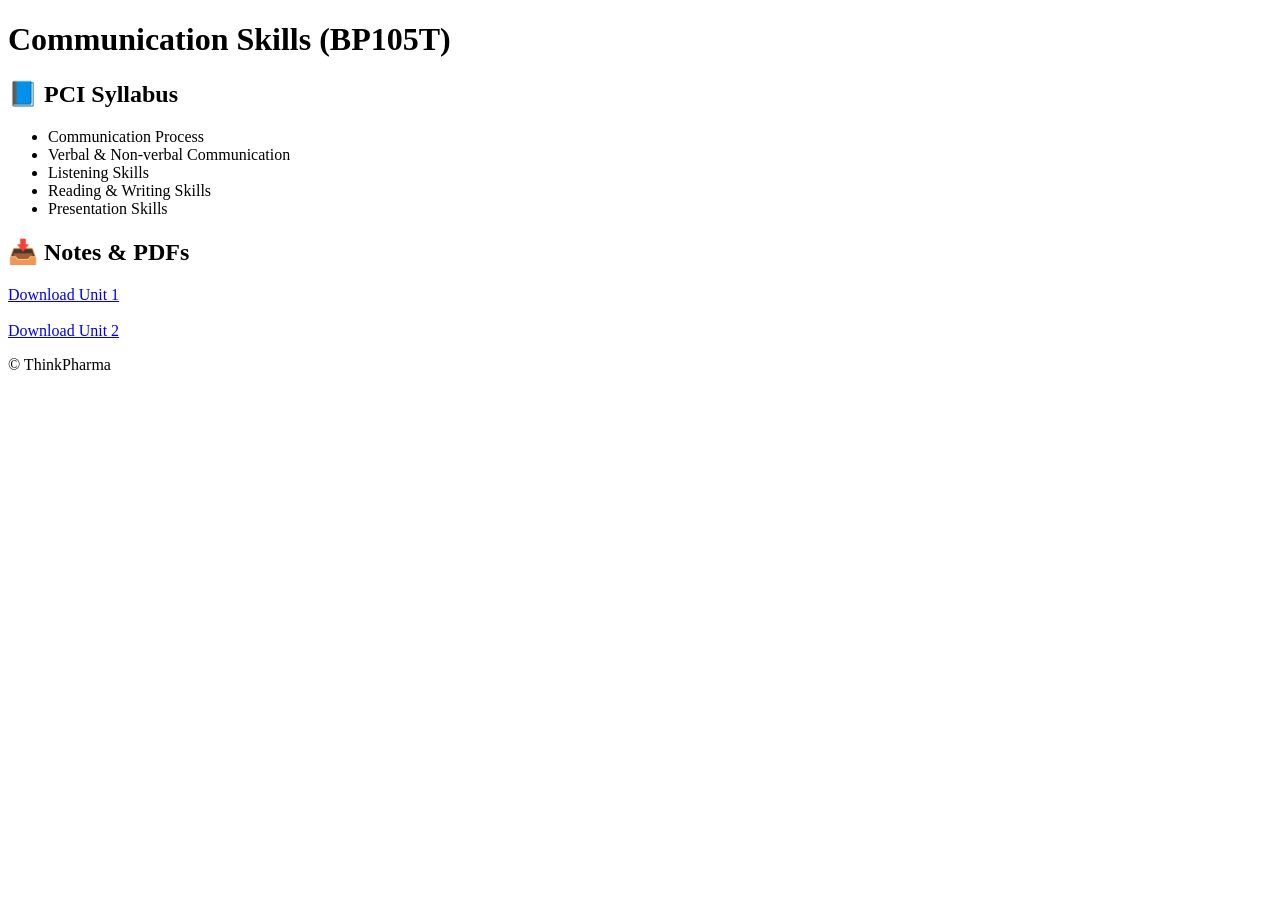
==== subjects/sem1/communication.html @ 3645be56 "Rename communication.html to subjects/sem1/communication.html" ====
<!DOCTYPE html>
<html>
<head>
    <title>Communication Skills - ThinkPharma</title>
    <link rel="stylesheet" href="style.css">
</head>
<body>

<header>
    <h1>Communication Skills (BP105T)</h1>
</header>

<section>
    <h2>📘 PCI Syllabus</h2>
    <ul>
        <li>Communication Process</li>
        <li>Verbal & Non-verbal Communication</li>
        <li>Listening Skills</li>
        <li>Reading & Writing Skills</li>
        <li>Presentation Skills</li>
    </ul>
</section>

<section>
    <h2>📥 Notes & PDFs</h2>
    <a href="notes/communication_unit1.pdf" target="_blank">Download Unit 1</a><br><br>
    <a href="notes/communication_unit2.pdf" target="_blank">Download Unit 2</a>
</section>

<footer>
    <p>© ThinkPharma</p>
</footer>

</body>
  </html>
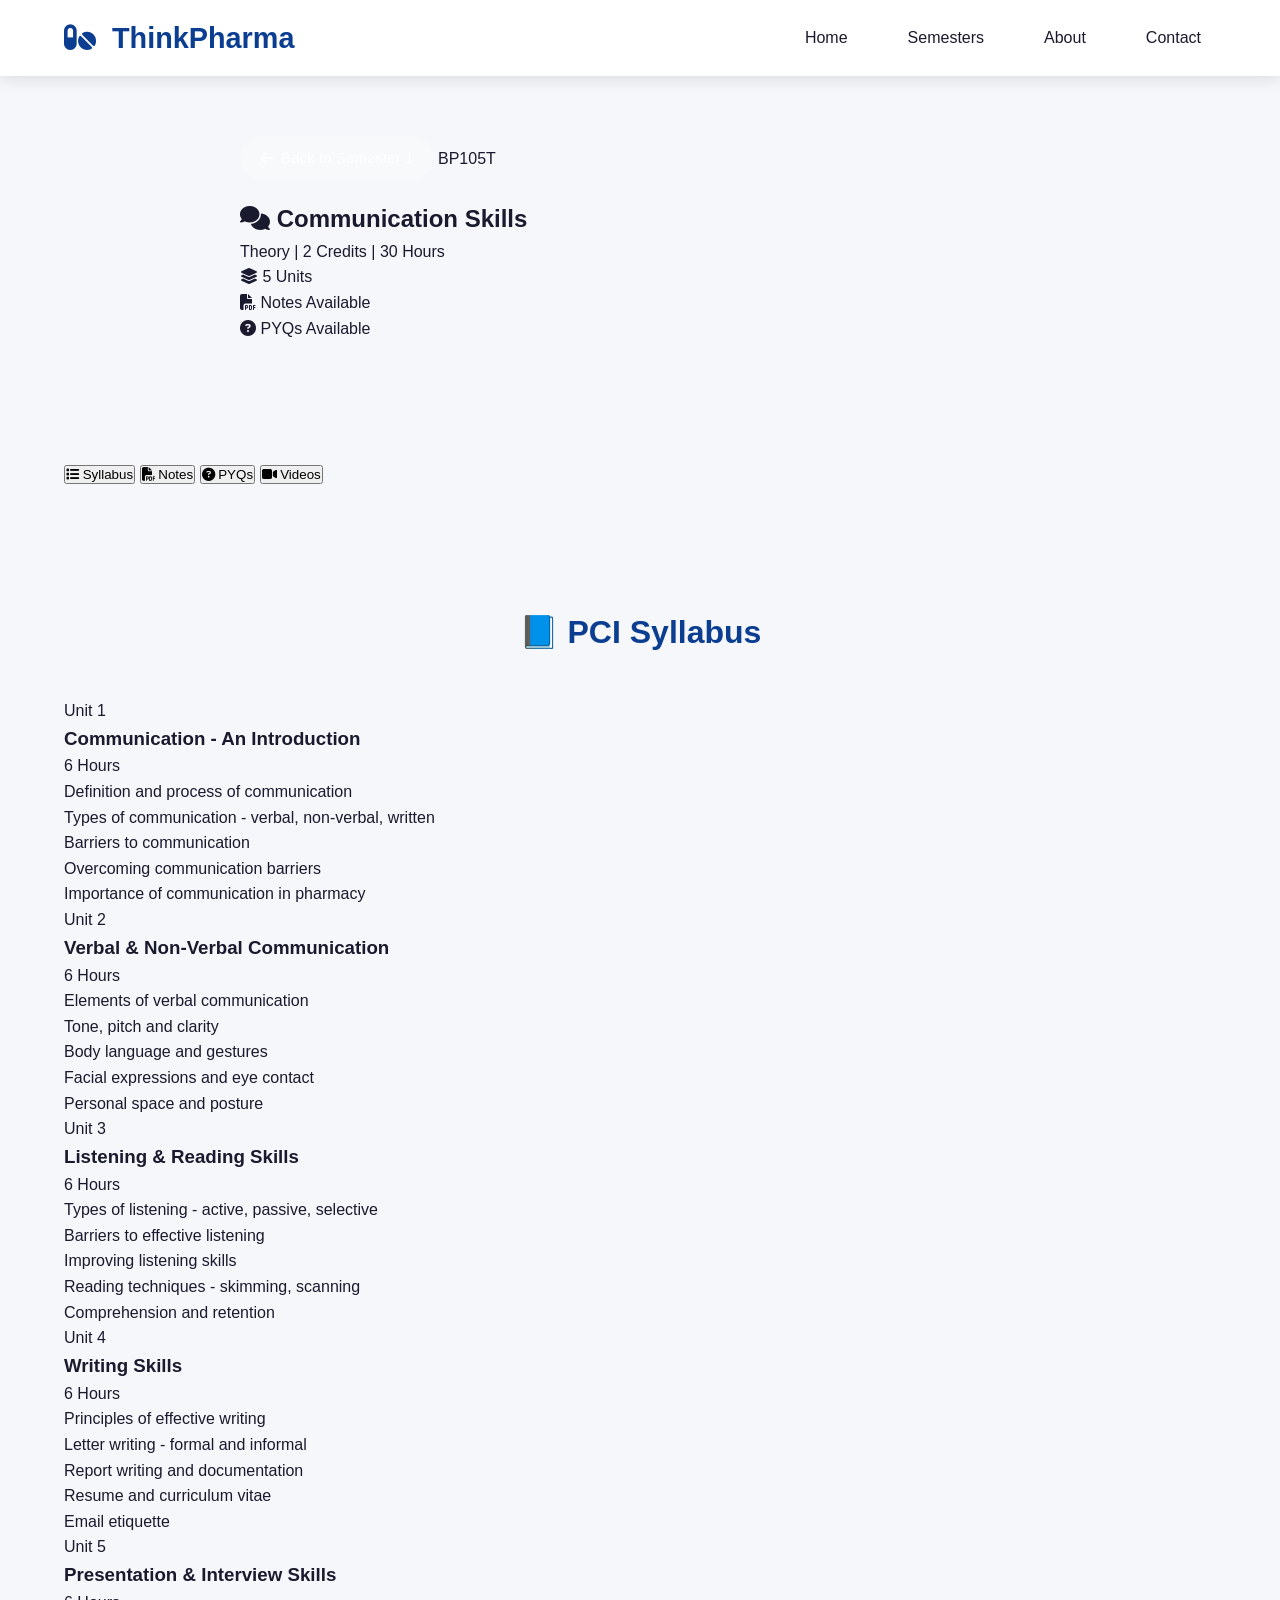
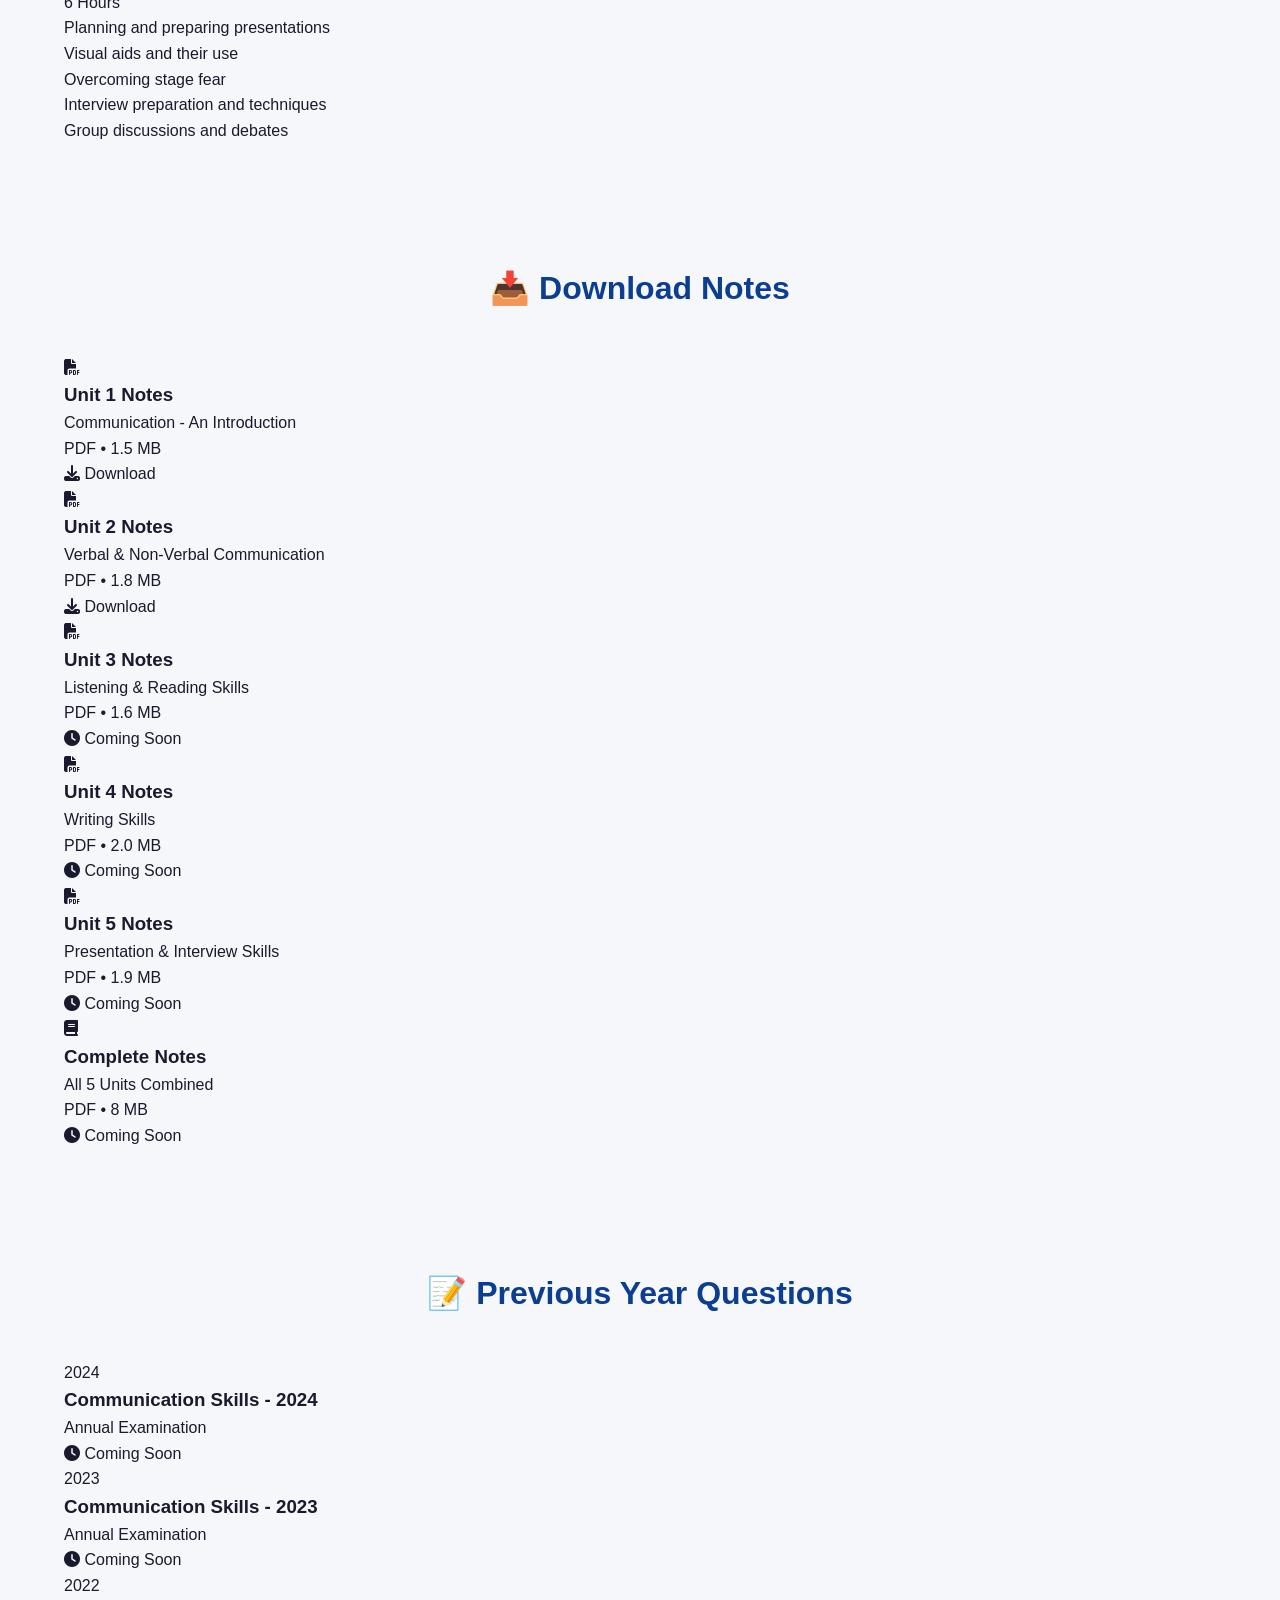
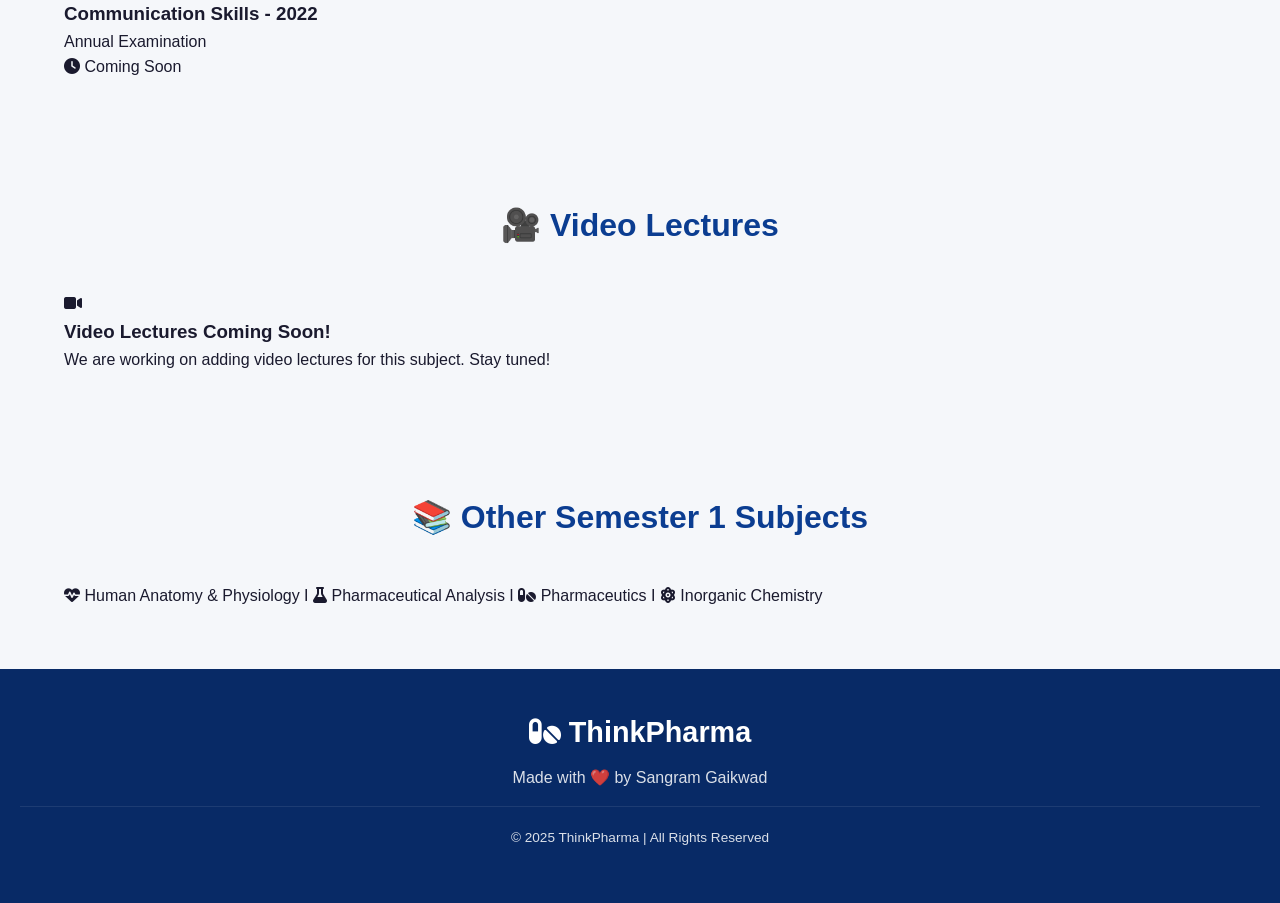
==== commit 4da93c28: "Update communication.html" ====
--- a/subjects/sem1/communication.html
+++ b/subjects/sem1/communication.html
@@ -1,35 +1,350 @@
 <!DOCTYPE html>
-<html>
+<html lang="en">
 <head>
+    <meta charset="UTF-8">
+    <meta name="viewport" content="width=device-width, initial-scale=1.0">
     <title>Communication Skills - ThinkPharma</title>
-    <link rel="stylesheet" href="style.css">
+    <link rel="stylesheet" href="../../style.css">
+    <link rel="stylesheet" href="https://cdnjs.cloudflare.com/ajax/libs/font-awesome/6.4.0/css/all.min.css">
 </head>
 <body>
 
-<header>
-    <h1>Communication Skills (BP105T)</h1>
-</header>
-
-<section>
-    <h2>📘 PCI Syllabus</h2>
-    <ul>
-        <li>Communication Process</li>
-        <li>Verbal & Non-verbal Communication</li>
-        <li>Listening Skills</li>
-        <li>Reading & Writing Skills</li>
-        <li>Presentation Skills</li>
-    </ul>
-</section>
-
-<section>
-    <h2>📥 Notes & PDFs</h2>
-    <a href="notes/communication_unit1.pdf" target="_blank">Download Unit 1</a><br><br>
-    <a href="notes/communication_unit2.pdf" target="_blank">Download Unit 2</a>
-</section>
-
-<footer>
-    <p>© ThinkPharma</p>
-</footer>
-
+    <!-- Navigation Bar -->
+    <nav class="navbar">
+        <div class="nav-brand">
+            <i class="fas fa-pills"></i> ThinkPharma
+        </div>
+        <ul class="nav-links">
+            <li><a href="../../index.html">Home</a></li>
+            <li><a href="../../index.html#semesters">Semesters</a></li>
+            <li><a href="../../index.html#about">About</a></li>
+            <li><a href="../../index.html#contact">Contact</a></li>
+        </ul>
+        <div class="hamburger">
+            <span></span>
+            <span></span>
+            <span></span>
+        </div>
+    </nav>
+
+    <!-- Subject Header -->
+    <section class="subject-header">
+        <div class="header-content">
+            <a href="../../semesters/sem1.html" class="back-btn">
+                <i class="fas fa-arrow-left"></i> Back to Semester 1
+            </a>
+            <span class="subject-badge">BP105T</span>
+            <h1><i class="fas fa-comments"></i> Communication Skills</h1>
+            <p>Theory | 2 Credits | 30 Hours</p>
+            
+            <div class="subject-meta">
+                <div class="meta-item">
+                    <i class="fas fa-layer-group"></i>
+                    <span>5 Units</span>
+                </div>
+                <div class="meta-item">
+                    <i class="fas fa-file-pdf"></i>
+                    <span>Notes Available</span>
+                </div>
+                <div class="meta-item">
+                    <i class="fas fa-question-circle"></i>
+                    <span>PYQs Available</span>
+                </div>
+            </div>
+        </div>
+    </section>
+
+    <!-- Quick Navigation Tabs -->
+    <section class="tabs-section">
+        <div class="tabs">
+            <button class="tab-btn active" onclick="showTab('syllabus')">
+                <i class="fas fa-list"></i> Syllabus
+            </button>
+            <button class="tab-btn" onclick="showTab('notes')">
+                <i class="fas fa-file-pdf"></i> Notes
+            </button>
+            <button class="tab-btn" onclick="showTab('pyqs')">
+                <i class="fas fa-question-circle"></i> PYQs
+            </button>
+            <button class="tab-btn" onclick="showTab('videos')">
+                <i class="fas fa-video"></i> Videos
+            </button>
+        </div>
+    </section>
+
+    <!-- Tab Content: Syllabus -->
+    <section class="tab-content" id="syllabus">
+        <h2>📘 PCI Syllabus</h2>
+        
+        <!-- Unit 1 -->
+        <div class="unit-card">
+            <div class="unit-header">
+                <span class="unit-number">Unit 1</span>
+                <h3>Communication - An Introduction</h3>
+                <span class="hours">6 Hours</span>
+            </div>
+            <div class="unit-content">
+                <ul>
+                    <li>Definition and process of communication</li>
+                    <li>Types of communication - verbal, non-verbal, written</li>
+                    <li>Barriers to communication</li>
+                    <li>Overcoming communication barriers</li>
+                    <li>Importance of communication in pharmacy</li>
+                </ul>
+            </div>
+        </div>
+
+        <!-- Unit 2 -->
+        <div class="unit-card">
+            <div class="unit-header">
+                <span class="unit-number">Unit 2</span>
+                <h3>Verbal & Non-Verbal Communication</h3>
+                <span class="hours">6 Hours</span>
+            </div>
+            <div class="unit-content">
+                <ul>
+                    <li>Elements of verbal communication</li>
+                    <li>Tone, pitch and clarity</li>
+                    <li>Body language and gestures</li>
+                    <li>Facial expressions and eye contact</li>
+                    <li>Personal space and posture</li>
+                </ul>
+            </div>
+        </div>
+
+        <!-- Unit 3 -->
+        <div class="unit-card">
+            <div class="unit-header">
+                <span class="unit-number">Unit 3</span>
+                <h3>Listening & Reading Skills</h3>
+                <span class="hours">6 Hours</span>
+            </div>
+            <div class="unit-content">
+                <ul>
+                    <li>Types of listening - active, passive, selective</li>
+                    <li>Barriers to effective listening</li>
+                    <li>Improving listening skills</li>
+                    <li>Reading techniques - skimming, scanning</li>
+                    <li>Comprehension and retention</li>
+                </ul>
+            </div>
+        </div>
+
+        <!-- Unit 4 -->
+        <div class="unit-card">
+            <div class="unit-header">
+                <span class="unit-number">Unit 4</span>
+                <h3>Writing Skills</h3>
+                <span class="hours">6 Hours</span>
+            </div>
+            <div class="unit-content">
+                <ul>
+                    <li>Principles of effective writing</li>
+                    <li>Letter writing - formal and informal</li>
+                    <li>Report writing and documentation</li>
+                    <li>Resume and curriculum vitae</li>
+                    <li>Email etiquette</li>
+                </ul>
+            </div>
+        </div>
+
+        <!-- Unit 5 -->
+        <div class="unit-card">
+            <div class="unit-header">
+                <span class="unit-number">Unit 5</span>
+                <h3>Presentation & Interview Skills</h3>
+                <span class="hours">6 Hours</span>
+            </div>
+            <div class="unit-content">
+                <ul>
+                    <li>Planning and preparing presentations</li>
+                    <li>Visual aids and their use</li>
+                    <li>Overcoming stage fear</li>
+                    <li>Interview preparation and techniques</li>
+                    <li>Group discussions and debates</li>
+                </ul>
+            </div>
+        </div>
+    </section>
+
+    <!-- Tab Content: Notes -->
+    <section class="tab-content hidden" id="notes">
+        <h2>📥 Download Notes</h2>
+        
+        <div class="notes-grid">
+            
+            <div class="note-card">
+                <div class="note-icon">
+                    <i class="fas fa-file-pdf"></i>
+                </div>
+                <div class="note-info">
+                    <h3>Unit 1 Notes</h3>
+                    <p>Communication - An Introduction</p>
+                    <span class="file-size">PDF • 1.5 MB</span>
+                </div>
+                <a href="../../notes/sem1/communication_unit1.pdf" target="_blank" class="download-btn">
+                    <i class="fas fa-download"></i> Download
+                </a>
+            </div>
+
+            <div class="note-card">
+                <div class="note-icon">
+                    <i class="fas fa-file-pdf"></i>
+                </div>
+                <div class="note-info">
+                    <h3>Unit 2 Notes</h3>
+                    <p>Verbal & Non-Verbal Communication</p>
+                    <span class="file-size">PDF • 1.8 MB</span>
+                </div>
+                <a href="../../notes/sem1/communication_unit2.pdf" target="_blank" class="download-btn">
+                    <i class="fas fa-download"></i> Download
+                </a>
+            </div>
+
+            <div class="note-card">
+                <div class="note-icon">
+                    <i class="fas fa-file-pdf"></i>
+                </div>
+                <div class="note-info">
+                    <h3>Unit 3 Notes</h3>
+                    <p>Listening & Reading Skills</p>
+                    <span class="file-size">PDF • 1.6 MB</span>
+                </div>
+                <a href="../../notes/sem1/communication_unit3.pdf" target="_blank" class="download-btn coming-soon-btn">
+                    <i class="fas fa-clock"></i> Coming Soon
+                </a>
+            </div>
+
+            <div class="note-card">
+                <div class="note-icon">
+                    <i class="fas fa-file-pdf"></i>
+                </div>
+                <div class="note-info">
+                    <h3>Unit 4 Notes</h3>
+                    <p>Writing Skills</p>
+                    <span class="file-size">PDF • 2.0 MB</span>
+                </div>
+                <a href="../../notes/sem1/communication_unit4.pdf" target="_blank" class="download-btn coming-soon-btn">
+                    <i class="fas fa-clock"></i> Coming Soon
+                </a>
+            </div>
+
+            <div class="note-card">
+                <div class="note-icon">
+                    <i class="fas fa-file-pdf"></i>
+                </div>
+                <div class="note-info">
+                    <h3>Unit 5 Notes</h3>
+                    <p>Presentation & Interview Skills</p>
+                    <span class="file-size">PDF • 1.9 MB</span>
+                </div>
+                <a href="../../notes/sem1/communication_unit5.pdf" target="_blank" class="download-btn coming-soon-btn">
+                    <i class="fas fa-clock"></i> Coming Soon
+                </a>
+            </div>
+
+            <div class="note-card highlight">
+                <div class="note-icon">
+                    <i class="fas fa-book"></i>
+                </div>
+                <div class="note-info">
+                    <h3>Complete Notes</h3>
+                    <p>All 5 Units Combined</p>
+                    <span class="file-size">PDF • 8 MB</span>
+                </div>
+                <a href="../../notes/sem1/communication_complete.pdf" target="_blank" class="download-btn coming-soon-btn">
+                    <i class="fas fa-clock"></i> Coming Soon
+                </a>
+            </div>
+
+        </div>
+    </section>
+
+    <!-- Tab Content: PYQs -->
+    <section class="tab-content hidden" id="pyqs">
+        <h2>📝 Previous Year Questions</h2>
+        
+        <div class="pyq-grid">
+            
+            <div class="pyq-card">
+                <div class="pyq-year">2024</div>
+                <div class="pyq-info">
+                    <h3>Communication Skills - 2024</h3>
+                    <p>Annual Examination</p>
+                </div>
+                <a href="#" class="download-btn coming-soon-btn">
+                    <i class="fas fa-clock"></i> Coming Soon
+                </a>
+            </div>
+
+            <div class="pyq-card">
+                <div class="pyq-year">2023</div>
+                <div class="pyq-info">
+                    <h3>Communication Skills - 2023</h3>
+                    <p>Annual Examination</p>
+                </div>
+                <a href="#" class="download-btn coming-soon-btn">
+                    <i class="fas fa-clock"></i> Coming Soon
+                </a>
+            </div>
+
+            <div class="pyq-card">
+                <div class="pyq-year">2022</div>
+                <div class="pyq-info">
+                    <h3>Communication Skills - 2022</h3>
+                    <p>Annual Examination</p>
+                </div>
+                <a href="#" class="download-btn coming-soon-btn">
+                    <i class="fas fa-clock"></i> Coming Soon
+                </a>
+            </div>
+
+        </div>
+    </section>
+
+    <!-- Tab Content: Videos -->
+    <section class="tab-content hidden" id="videos">
+        <h2>🎥 Video Lectures</h2>
+        
+        <div class="video-notice">
+            <i class="fas fa-video"></i>
+            <h3>Video Lectures Coming Soon!</h3>
+            <p>We are working on adding video lectures for this subject. Stay tuned!</p>
+        </div>
+    </section>
+
+    <!-- Related Subjects -->
+    <section class="related-subjects">
+        <h2>📚 Other Semester 1 Subjects</h2>
+        <div class="related-grid">
+            <a href="hap.html" class="related-card">
+                <i class="fas fa-heartbeat"></i>
+                <span>Human Anatomy & Physiology I</span>
+            </a>
+            <a href="analysis.html" class="related-card">
+                <i class="fas fa-flask"></i>
+                <span>Pharmaceutical Analysis I</span>
+            </a>
+            <a href="pharmaceutics.html" class="related-card">
+                <i class="fas fa-pills"></i>
+                <span>Pharmaceutics I</span>
+            </a>
+            <a href="inorganic.html" class="related-card">
+                <i class="fas fa-atom"></i>
+                <span>Inorganic Chemistry</span>
+            </a>
+        </div>
+    </section>
+
+    <!-- Footer -->
+    <footer>
+        <div class="footer-content">
+            <h3><i class="fas fa-pills"></i> ThinkPharma</h3>
+            <p>Made with ❤️ by Sangram Gaikwad</p>
+            <p class="copyright">© 2025 ThinkPharma | All Rights Reserved</p>
+        </div>
+    </footer>
+
+    <script src="../../script.js"></script>
 </body>
-  </html>
+</html>
--- a/style.css
+++ b/style.css
@@ -0,0 +1,655 @@
+/* ============================================
+   THINKPHARMA - MAIN STYLESHEET
+   ============================================ */
+
+/* ---------- CSS Variables ---------- */
+:root {
+    --primary-color: #0b3d91;
+    --primary-dark: #082a66;
+    --secondary-color: #00b4d8;
+    --accent-color: #90e0ef;
+    --text-dark: #1a1a2e;
+    --text-light: #666;
+    --white: #ffffff;
+    --bg-light: #f5f7fa;
+    --bg-gradient: linear-gradient(135deg, #0b3d91 0%, #00b4d8 100%);
+    --shadow: 0 4px 15px rgba(0, 0, 0, 0.1);
+    --shadow-hover: 0 8px 25px rgba(0, 0, 0, 0.15);
+    --border-radius: 12px;
+    --transition: all 0.3s ease;
+}
+
+/* ---------- Reset & Base Styles ---------- */
+* {
+    margin: 0;
+    padding: 0;
+    box-sizing: border-box;
+}
+
+html {
+    scroll-behavior: smooth;
+}
+
+body {
+    font-family: 'Segoe UI', Tahoma, Geneva, Verdana, sans-serif;
+    background: var(--bg-light);
+    color: var(--text-dark);
+    line-height: 1.6;
+}
+
+a {
+    text-decoration: none;
+    color: inherit;
+}
+
+ul {
+    list-style: none;
+}
+
+/* ============================================
+   NAVIGATION BAR
+   ============================================ */
+.navbar {
+    display: flex;
+    justify-content: space-between;
+    align-items: center;
+    padding: 15px 5%;
+    background: var(--white);
+    box-shadow: var(--shadow);
+    position: sticky;
+    top: 0;
+    z-index: 1000;
+}
+
+.nav-brand {
+    font-size: 1.8rem;
+    font-weight: bold;
+    color: var(--primary-color);
+}
+
+.nav-brand i {
+    margin-right: 8px;
+}
+
+.nav-links {
+    display: flex;
+    gap: 30px;
+}
+
+.nav-links a {
+    font-size: 1rem;
+    font-weight: 500;
+    color: var(--text-dark);
+    padding: 8px 15px;
+    border-radius: 25px;
+    transition: var(--transition);
+}
+
+.nav-links a:hover,
+.nav-links a.active {
+    background: var(--primary-color);
+    color: var(--white);
+}
+
+/* Hamburger Menu (Mobile) */
+.hamburger {
+    display: none;
+    flex-direction: column;
+    cursor: pointer;
+    gap: 5px;
+}
+
+.hamburger span {
+    width: 25px;
+    height: 3px;
+    background: var(--primary-color);
+    border-radius: 5px;
+    transition: var(--transition);
+}
+
+/* ============================================
+   HERO SECTION
+   ============================================ */
+.hero {
+    background: var(--bg-gradient);
+    color: var(--white);
+    text-align: center;
+    padding: 80px 20px;
+    min-height: 60vh;
+    display: flex;
+    align-items: center;
+    justify-content: center;
+}
+
+.hero-content h1 {
+    font-size: 3rem;
+    margin-bottom: 15px;
+    text-shadow: 2px 2px 4px rgba(0, 0, 0, 0.2);
+}
+
+.hero-content p {
+    font-size: 1.3rem;
+    margin-bottom: 10px;
+    opacity: 0.9;
+}
+
+.hero-content h3 {
+    font-size: 1.1rem;
+    font-weight: 400;
+    margin-bottom: 30px;
+    opacity: 0.85;
+}
+
+.btn-primary {
+    display: inline-block;
+    padding: 15px 40px;
+    background: var(--white);
+    color: var(--primary-color);
+    font-size: 1.1rem;
+    font-weight: 600;
+    border-radius: 50px;
+    transition: var(--transition);
+    box-shadow: var(--shadow);
+}
+
+.btn-primary:hover {
+    background: var(--accent-color);
+    transform: translateY(-3px);
+    box-shadow: var(--shadow-hover);
+}
+
+/* ============================================
+   SECTIONS (Common Styles)
+   ============================================ */
+section {
+    padding: 60px 5%;
+}
+
+section h2 {
+    text-align: center;
+    font-size: 2rem;
+    color: var(--primary-color);
+    margin-bottom: 40px;
+}
+
+/* ============================================
+   GRID LAYOUT
+   ============================================ */
+.grid {
+    display: grid;
+    grid-template-columns: repeat(auto-fit, minmax(220px, 1fr));
+    gap: 25px;
+    max-width: 1200px;
+    margin: 0 auto;
+    padding: 0 20px;
+}
+
+/* ============================================
+   SEMESTER CARDS
+   ============================================ */
+.semesters {
+    background: var(--white);
+}
+
+.card {
+    background: var(--bg-light);
+    padding: 30px 20px;
+    text-align: center;
+    border-radius: var(--border-radius);
+    box-shadow: var(--shadow);
+    cursor: pointer;
+    transition: var(--transition);
+    border: 2px solid transparent;
+}
+
+.card:hover {
+    background: var(--primary-color);
+    color: var(--white);
+    transform: translateY(-8px);
+    box-shadow: var(--shadow-hover);
+    border-color: var(--secondary-color);
+}
+
+.card i {
+    font-size: 2.5rem;
+    margin-bottom: 15px;
+    color: var(--secondary-color);
+}
+
+.card:hover i {
+    color: var(--white);
+}
+
+.card h3 {
+    font-size: 1.2rem;
+    margin-bottom: 8px;
+}
+
+.card p {
+    font-size: 0.9rem;
+    opacity: 0.8;
+}
+
+/* ============================================
+   FEATURE CARDS
+   ============================================ */
+.features {
+    background: var(--bg-light);
+}
+
+.feature-card {
+    background: var(--white);
+    padding: 40px 25px;
+    text-align: center;
+    border-radius: var(--border-radius);
+    box-shadow: var(--shadow);
+    transition: var(--transition);
+}
+
+.feature-card:hover {
+    transform: translateY(-5px);
+    box-shadow: var(--shadow-hover);
+}
+
+.feature-card i {
+    font-size: 3rem;
+    color: var(--primary-color);
+    margin-bottom: 20px;
+}
+
+.feature-card h3 {
+    font-size: 1.3rem;
+    margin-bottom: 10px;
+    color: var(--text-dark);
+}
+
+.feature-card p {
+    color: var(--text-light);
+    font-size: 0.95rem;
+}
+
+/* ============================================
+   FOOTER
+   ============================================ */
+footer {
+    background: var(--primary-dark);
+    color: var(--white);
+    text-align: center;
+    padding: 40px 20px;
+}
+
+.footer-content h3 {
+    font-size: 1.8rem;
+    margin-bottom: 10px;
+}
+
+.footer-content p {
+    opacity: 0.85;
+    margin-bottom: 15px;
+}
+
+.social-links {
+    display: flex;
+    justify-content: center;
+    gap: 20px;
+    margin-bottom: 20px;
+}
+
+.social-links a {
+    display: inline-flex;
+    align-items: center;
+    justify-content: center;
+    width: 45px;
+    height: 45px;
+    background: rgba(255, 255, 255, 0.1);
+    border-radius: 50%;
+    font-size: 1.3rem;
+    transition: var(--transition);
+}
+
+.social-links a:hover {
+    background: var(--secondary-color);
+    transform: translateY(-3px);
+}
+
+.copyright {
+    font-size: 0.85rem;
+    opacity: 0.7;
+    border-top: 1px solid rgba(255, 255, 255, 0.1);
+    padding-top: 20px;
+    margin-top: 10px;
+}
+
+/* ============================================
+   RESPONSIVE DESIGN
+   ============================================ */
+
+/* Tablet */
+@media (max-width: 768px) {
+    .nav-links {
+        display: none;
+        position: absolute;
+        top: 70px;
+        left: 0;
+        right: 0;
+        background: var(--white);
+        flex-direction: column;
+        padding: 20px;
+        box-shadow: var(--shadow);
+    }
+
+    .nav-links.active {
+        display: flex;
+    }
+
+    .hamburger {
+        display: flex;
+    }
+
+    .hero-content h1 {
+        font-size: 2.2rem;
+    }
+
+    .hero-content p {
+        font-size: 1.1rem;
+    }
+
+    .grid {
+        grid-template-columns: repeat(2, 1fr);
+    }
+}
+
+/* Mobile */
+@media (max-width: 480px) {
+    .hero {
+        padding: 60px 15px;
+        min-height: 50vh;
+    }
+
+    .hero-content h1 {
+        font-size: 1.8rem;
+    }
+
+    .hero-content h3 {
+        font-size: 0.95rem;
+    }
+
+    .btn-primary {
+        padding: 12px 30px;
+        font-size: 1rem;
+    }
+
+    section h2 {
+        font-size: 1.5rem;
+    }
+
+    .grid {
+        grid-template-columns: 1fr;
+        gap: 15px;
+    }
+
+    .card {
+        padding: 25px 15px;
+    }
+}
+/* ============================================
+   PAGE HEADER (Semester/Subject Pages)
+   ============================================ */
+.page-header {
+    background: var(--bg-gradient);
+    color: var(--white);
+    padding: 40px 5%;
+    text-align: center;
+}
+
+.header-content {
+    max-width: 800px;
+    margin: 0 auto;
+}
+
+.back-btn {
+    display: inline-flex;
+    align-items: center;
+    gap: 8px;
+    background: rgba(255, 255, 255, 0.2);
+    color: var(--white);
+    padding: 10px 20px;
+    border-radius: 25px;
+    font-size: 0.95rem;
+    margin-bottom: 20px;
+    transition: var(--transition);
+}
+
+.back-btn:hover {
+    background: rgba(255, 255, 255, 0.3);
+    transform: translateX(-5px);
+}
+
+.page-header h1 {
+    font-size: 2.5rem;
+    margin-bottom: 10px;
+}
+
+.page-header h1 i {
+    margin-right: 10px;
+}
+
+.page-header p {
+    font-size: 1.1rem;
+    opacity: 0.9;
+}
+
+/* ============================================
+   SUBJECTS SECTION
+   ============================================ */
+.subjects-section {
+    padding: 60px 5%;
+    background: var(--white);
+}
+
+.subjects-grid {
+    display: grid;
+    grid-template-columns: repeat(auto-fit, minmax(320px, 1fr));
+    gap: 25px;
+    max-width: 1200px;
+    margin: 0 auto;
+}
+
+/* ============================================
+   SUBJECT CARD
+   ============================================ */
+.subject-card {
+    background: var(--bg-light);
+    border-radius: var(--border-radius);
+    padding: 25px;
+    display: flex;
+    flex-direction: column;
+    gap: 15px;
+    cursor: pointer;
+    transition: var(--transition);
+    border: 2px solid transparent;
+    box-shadow: var(--shadow);
+}
+
+.subject-card:hover {
+    transform: translateY(-5px);
+    border-color: var(--primary-color);
+    box-shadow: var(--shadow-hover);
+}
+
+.subject-icon {
+    width: 60px;
+    height: 60px;
+    background: var(--bg-gradient);
+    border-radius: 50%;
+    display: flex;
+    align-items: center;
+    justify-content: center;
+}
+
+.subject-icon i {
+    font-size: 1.8rem;
+    color: var(--white);
+}
+
+.subject-info {
+    flex: 1;
+}
+
+.subject-code {
+    display: inline-block;
+    background: var(--primary-color);
+    color: var(--white);
+    padding: 4px 12px;
+    border-radius: 15px;
+    font-size: 0.8rem;
+    font-weight: 600;
+    margin-bottom: 8px;
+}
+
+.subject-info h3 {
+    font-size: 1.2rem;
+    color: var(--text-dark);
+    margin-bottom: 5px;
+}
+
+.subject-info p {
+    font-size: 0.9rem;
+    color: var(--text-light);
+}
+
+.subject-status {
+    display: flex;
+    align-items: center;
+    gap: 8px;
+    padding: 10px 15px;
+    border-radius: 8px;
+    font-size: 0.9rem;
+    font-weight: 500;
+}
+
+.subject-status.available {
+    background: #d4edda;
+    color: #155724;
+}
+
+.subject-status.coming-soon {
+    background: #fff3cd;
+    color: #856404;
+}
+
+/* ============================================
+   QUICK INFO SECTION
+   ============================================ */
+.quick-info {
+    padding: 60px 5%;
+    background: var(--bg-light);
+}
+
+.info-grid {
+    display: grid;
+    grid-template-columns: repeat(auto-fit, minmax(150px, 1fr));
+    gap: 20px;
+    max-width: 800px;
+    margin: 0 auto;
+}
+
+.info-card {
+    background: var(--white);
+    padding: 30px 20px;
+    text-align: center;
+    border-radius: var(--border-radius);
+    box-shadow: var(--shadow);
+}
+
+.info-card i {
+    font-size: 2rem;
+    color: var(--primary-color);
+    margin-bottom: 10px;
+}
+
+.info-card h3 {
+    font-size: 2rem;
+    color: var(--secondary-color);
+    margin-bottom: 5px;
+}
+
+.info-card p {
+    font-size: 0.9rem;
+    color: var(--text-light);
+}
+
+/* ============================================
+   OTHER SEMESTERS NAVIGATION
+   ============================================ */
+.other-semesters {
+    padding: 60px 5%;
+    background: var(--white);
+    text-align: center;
+}
+
+.semester-nav {
+    display: flex;
+    flex-wrap: wrap;
+    justify-content: center;
+    gap: 15px;
+    max-width: 800px;
+    margin: 0 auto;
+}
+
+.sem-btn {
+    padding: 12px 25px;
+    background: var(--bg-light);
+    color: var(--text-dark);
+    border-radius: 25px;
+    font-weight: 500;
+    transition: var(--transition);
+    border: 2px solid transparent;
+}
+
+.sem-btn:hover {
+    background: var(--primary-color);
+    color: var(--white);
+}
+
+.sem-btn.active {
+    background: var(--primary-color);
+    color: var(--white);
+    border-color: var(--secondary-color);
+}
+
+/* ============================================
+   RESPONSIVE - SEMESTER PAGE
+   ============================================ */
+@media (max-width: 768px) {
+    .page-header h1 {
+        font-size: 1.8rem;
+    }
+    
+    .subjects-grid {
+        grid-template-columns: 1fr;
+    }
+    
+    .subject-card {
+        padding: 20px;
+    }
+}
+
+@media (max-width: 480px) {
+    .page-header {
+        padding: 30px 15px;
+    }
+    
+    .page-header h1 {
+        font-size: 1.5rem;
+    }
+    
+    .semester-nav {
+        gap: 10px;
+    }
+    
+    .sem-btn {
+        padding: 10px 18px;
+        font-size: 0.9rem;
+    }
+}
